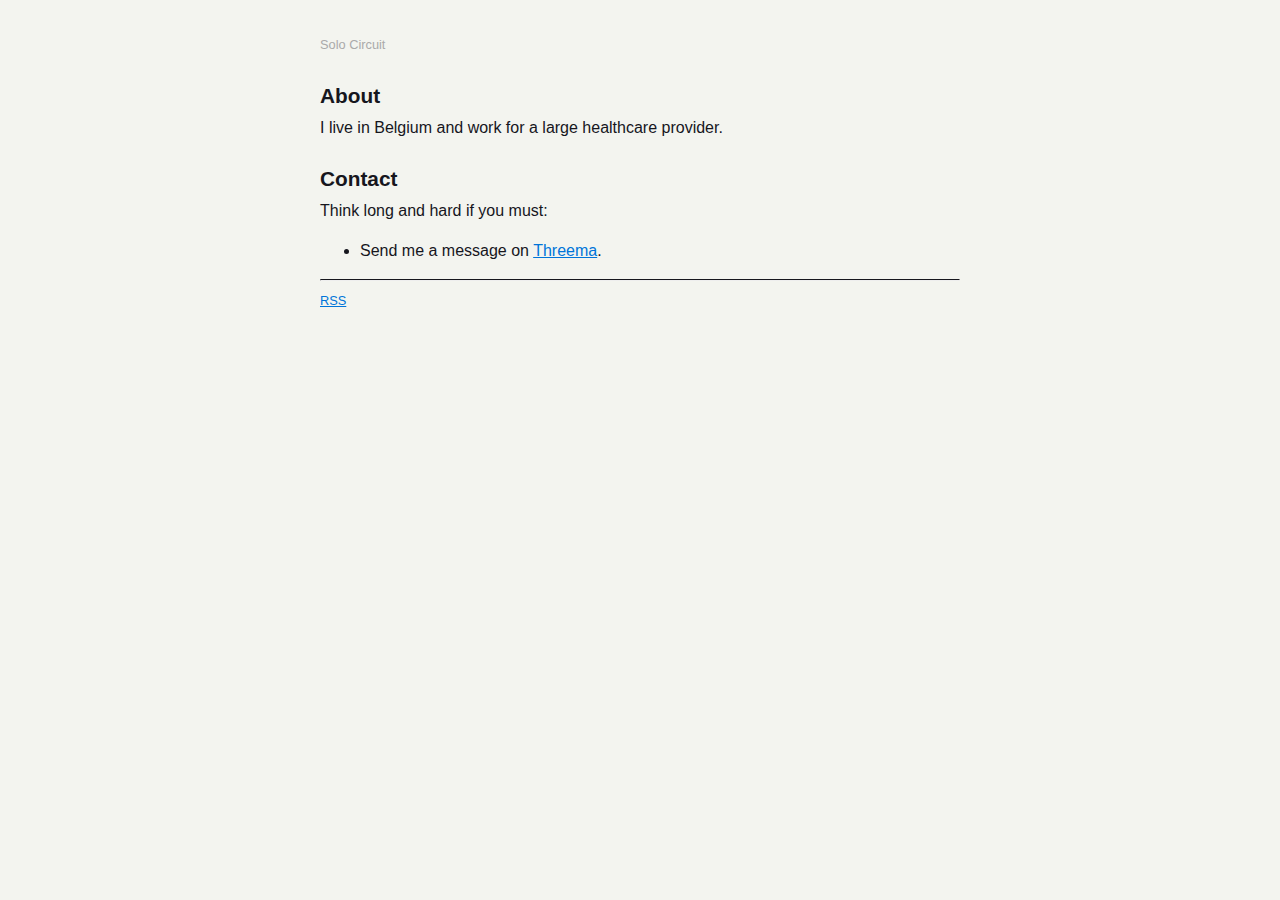
==== about.html @ b395798b "added about" ====
<!DOCTYPE html>
<html lang="en"><head>
  <meta content="text/html; charset=UTF-8" name="Content-Type">
  <meta http-equiv="X-UA-Compatible" content="IE=edge">
  <meta name="viewport" content="width=device-width">
  <title>Solo Circuit</title>
  
  <meta property="og:url" content="https://el1euw.github.io/about.html">
  <link rel="canonical" href="https://el1euw.github.io/about.html">
  
  <meta property="og:site_name" content="Solo Circuit">
  <meta property="og:type" content="website">
  <meta property="og:title" content="Solo Circuit">
  <meta property="og:description" content="Slowtech is a state of mind, not a lack of gadgets.">
  <meta name="description" content="Slowtech is a state of mind, not a lack of gadgets.">
  <link rel="stylesheet" href="/assets/main.css">
  <link rel="icon" href="/assets/favicon.png" type="image/png">
  <link rel="alternate" type="application/rss+xml" title="Solo Circuit RSS feed" href="/feed.xml">
</head>
<body>
    <a class="muted small" href="/">Solo Circuit</a>
<h1></h1>
<h2 id="about">About</h2>
<p>I live in Belgium and work for a large healthcare provider.</p>

<h2 id="contact">Contact</h2>
<p>Think long and hard if you must:</p>
<ul>
  <li>Send me a message on <a href="https://threema.id/9Y2J652W">Threema</a>.</li>
</ul>
<footer>
  <hr>
  <p class="muted small"><a href="https://el1euw.github.io/feed.xml">RSS</a></p>
</footer>

  </body>
</html>
---- assets/main.css ----
@import "code.css";

body {
  font-family: -apple-system, BlinkMacSystemFont, "Segoe UI", Helvetica, Arial, sans-serif;
  line-height: 1.5em;
  font-size: 1em;
  color: #16161D;
  max-width: 40rem;
  padding: 2rem;
  margin: auto;
  background-color:rgb(243,244,239);
}

header {
  display: block;
  width: 100%;
  float: left;
}

img {
  max-width: 100%; 
}

a {
  color: #0074D9; 
}

h1, h2, strong {
  color: #16161D; 
}

h1 {
  font-size: 1.6em;
}

h2, h3 {
  font-size: 1.3em; 
  margin-top: 1.3em;
  margin-bottom: 0.2em; 
}

h3 {
  font-size: 1.1em; 
  font-style: italic; 
}

p {
  margin-top: 0.5em;
  margin-bottom: 1em;
}

li {
  margin-top: 0.5em;
  margin-bottom: 0.66em;
}

hr {
  color: #16161D;
  border-top: 1px solid #16161D; 
}

.muted {
  color: #aaa;
  text-decoration: none; 
}

.small {
  font-size: .8em; 
}

code {
  white-space: pre-wrap;
}

@media (prefers-color-scheme: dark) {
  body {background:#16161D;color:rgb(243,244,239);}
  h1, h2, strong { color:rgb(243,244,239);}
  hr { color: rgb(243,244,239); border-top: 1px solid rgb(243,244,239);}
  a {color: rgb(243,244,239); }
}
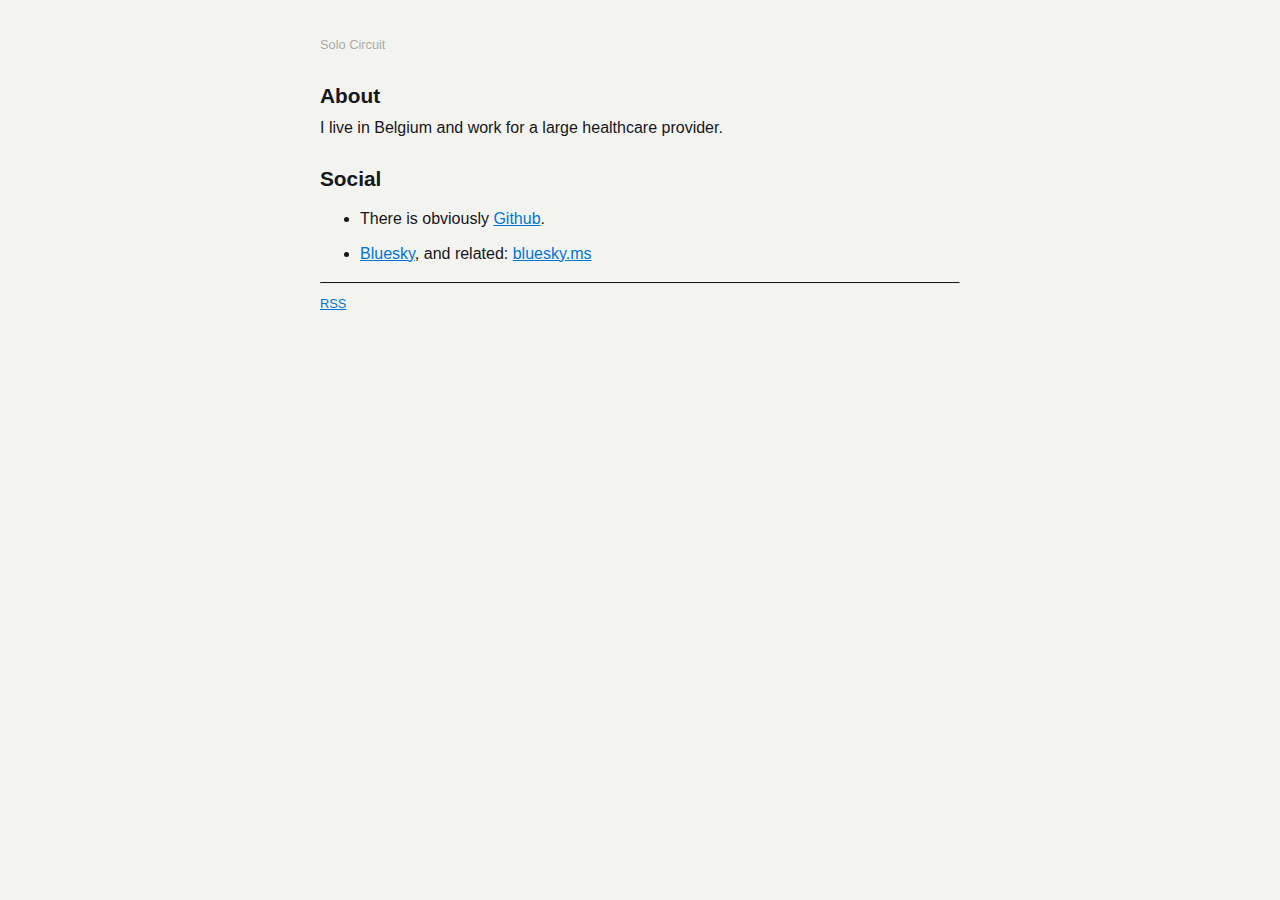
==== commit ff071d1f: "added about" ====
--- a/about.html
+++ b/about.html
@@ -23,11 +23,12 @@
 <h2 id="about">About</h2>
 <p>I live in Belgium and work for a large healthcare provider.</p>
 
-<h2 id="contact">Contact</h2>
-<p>Think long and hard if you must:</p>
+<h2 id="social">Social</h2>
 <ul>
-  <li>Send me a message on <a href="https://threema.id/9Y2J652W">Threema</a>.</li>
+  <li>There is obviously <a href="https://github.com/el1euw">Github</a>.</li>
+  <li><a href="https://bsky.app/profile/elieuw.bsky.social">Bluesky</a>, and related: <a href="https://bluesky.ms">bluesky.ms</a></li>
 </ul>
+
 <footer>
   <hr>
   <p class="muted small"><a href="https://el1euw.github.io/feed.xml">RSS</a></p>
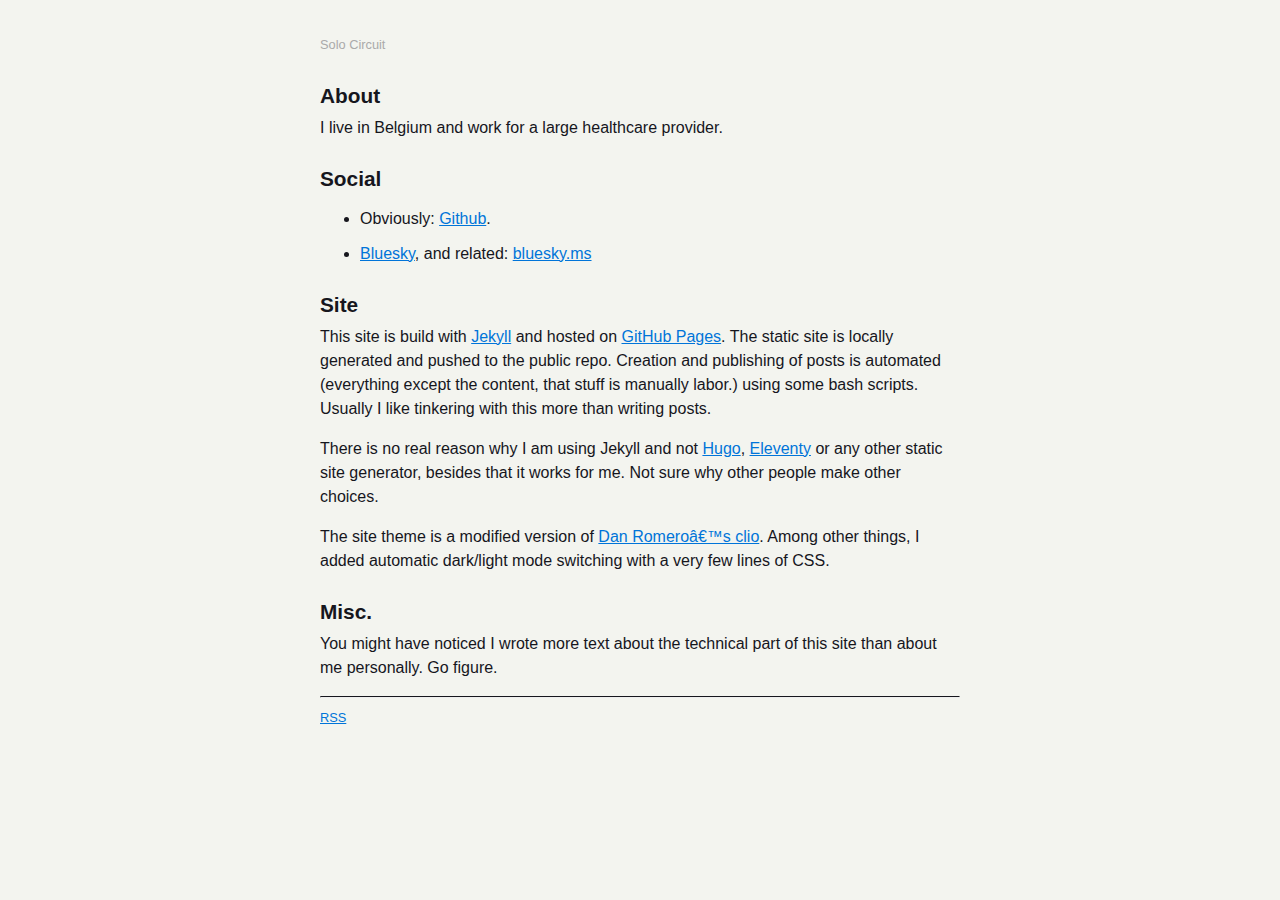
==== commit e5f5f5a2: "updated about" ====
--- a/about.html
+++ b/about.html
@@ -25,10 +25,19 @@
 
 <h2 id="social">Social</h2>
 <ul>
-  <li>There is obviously <a href="https://github.com/el1euw">Github</a>.</li>
+  <li>Obviously:  <a href="https://github.com/el1euw">Github</a>.</li>
   <li><a href="https://bsky.app/profile/elieuw.bsky.social">Bluesky</a>, and related: <a href="https://bluesky.ms">bluesky.ms</a></li>
 </ul>
 
+<h2 id="site">Site</h2>
+<p>This site is build with <a href="https://jekyllrb.com">Jekyll</a> and hosted on <a href="https://pages.github.com">GitHub Pages</a>. The static site is locally generated and pushed to the public repo. Creation and publishing of posts is automated (everything except the content, that stuff is manually labor.) using some bash scripts. Usually I like tinkering with this more than writing posts.</p>
+
+<p>There is no real reason why I am using Jekyll and not <a href="https://gohugo.io">Hugo</a>, <a href="https://www.11ty.dev">Eleventy</a> or any other static site generator, besides that it works for me. Not sure why other people make other choices.</p>
+
+<p>The site theme is a modified version of <a href="https://github.com/danromero/clio">Dan Romero’s clio</a>. Among other things, I added automatic dark/light mode switching with a very few lines of CSS.</p>
+
+<h2 id="misc">Misc.</h2>
+<p>You might have noticed I wrote more text about the technical part of this site than about me personally. Go figure.</p>
 <footer>
   <hr>
   <p class="muted small"><a href="https://el1euw.github.io/feed.xml">RSS</a></p>
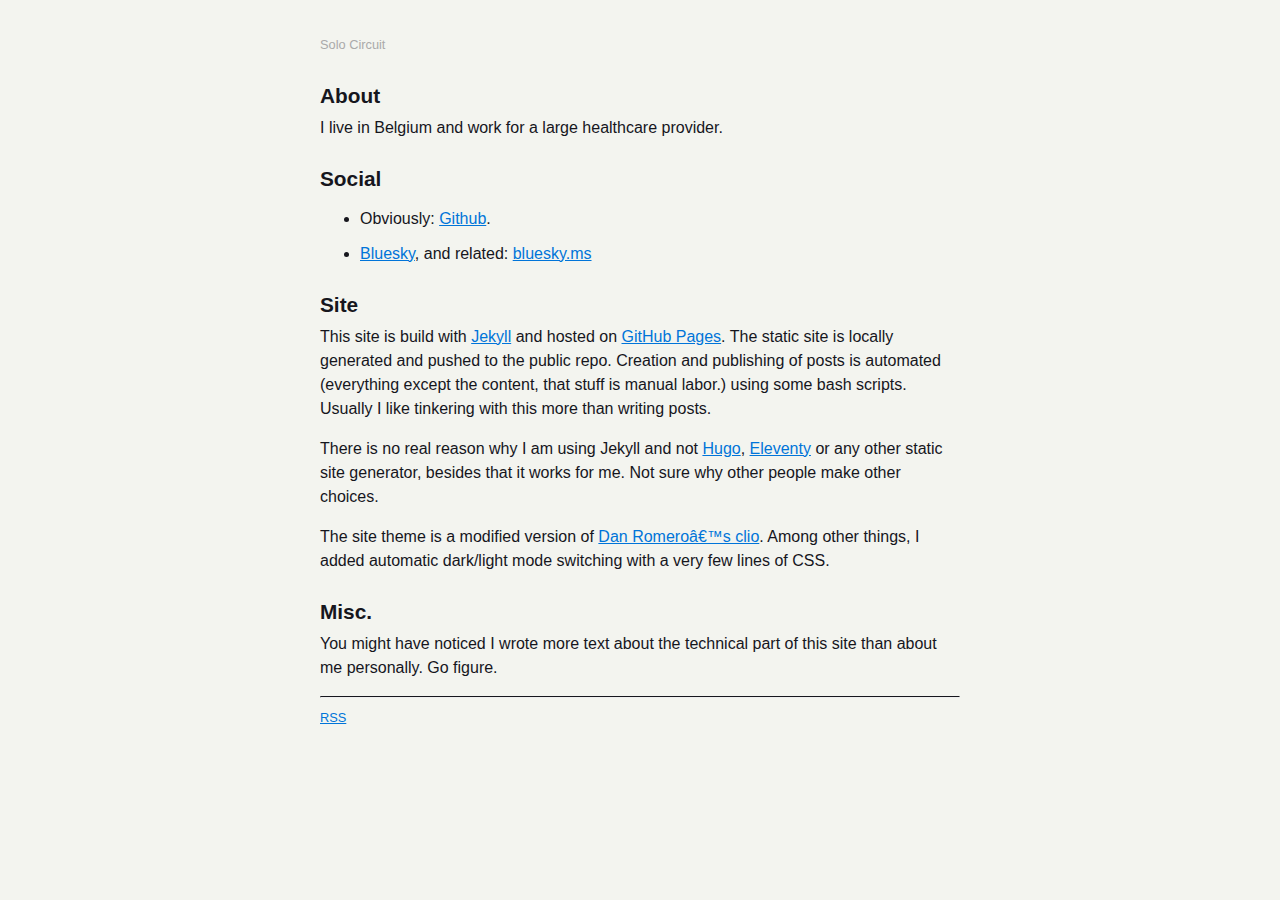
==== commit d518494c: "updated about" ====
--- a/about.html
+++ b/about.html
@@ -30,7 +30,7 @@
 </ul>
 
 <h2 id="site">Site</h2>
-<p>This site is build with <a href="https://jekyllrb.com">Jekyll</a> and hosted on <a href="https://pages.github.com">GitHub Pages</a>. The static site is locally generated and pushed to the public repo. Creation and publishing of posts is automated (everything except the content, that stuff is manually labor.) using some bash scripts. Usually I like tinkering with this more than writing posts.</p>
+<p>This site is build with <a href="https://jekyllrb.com">Jekyll</a> and hosted on <a href="https://pages.github.com">GitHub Pages</a>. The static site is locally generated and pushed to the public repo. Creation and publishing of posts is automated (everything except the content, that stuff is manual labor.) using some bash scripts. Usually I like tinkering with this more than writing posts.</p>
 
 <p>There is no real reason why I am using Jekyll and not <a href="https://gohugo.io">Hugo</a>, <a href="https://www.11ty.dev">Eleventy</a> or any other static site generator, besides that it works for me. Not sure why other people make other choices.</p>
 
